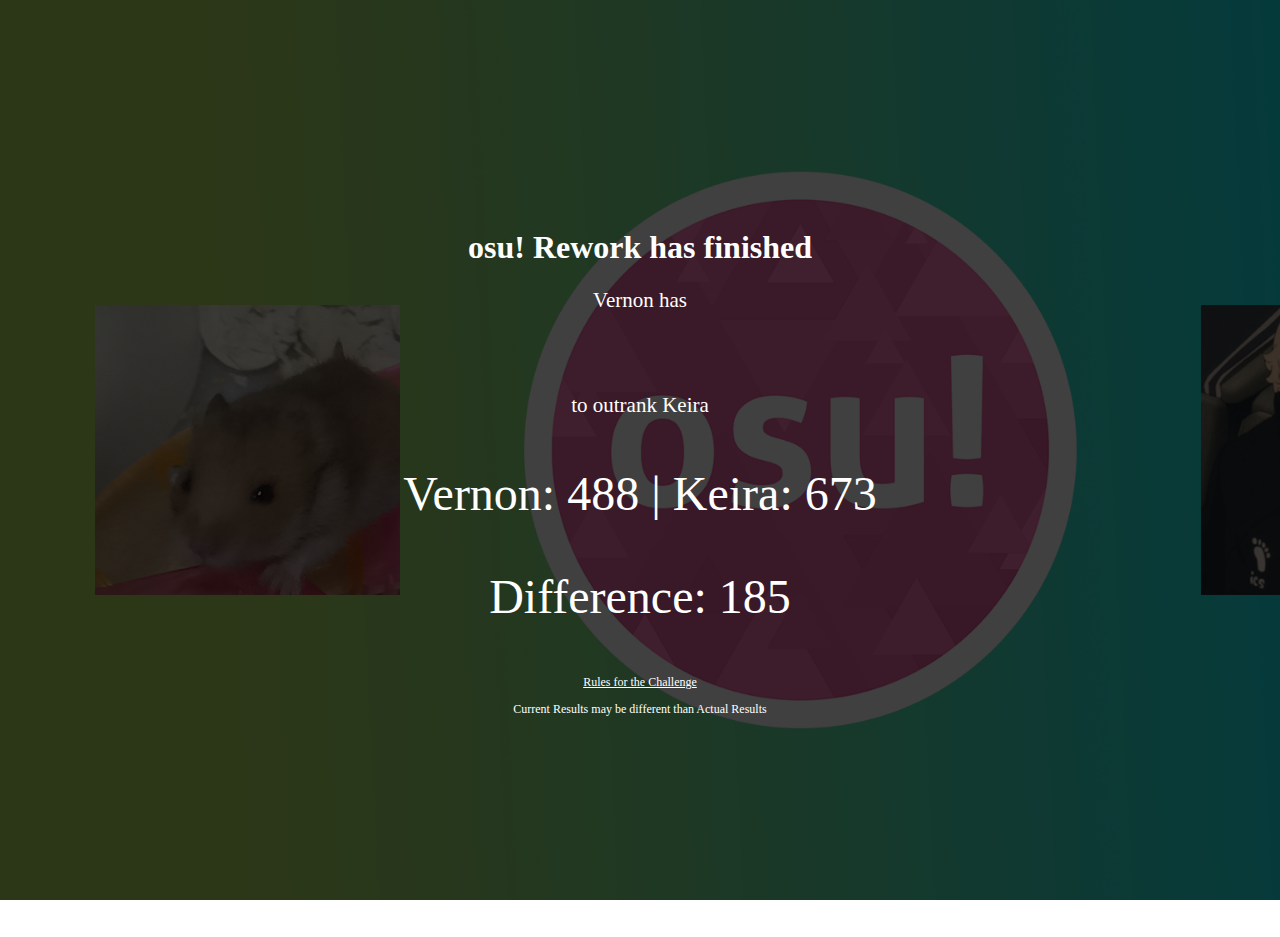
==== index.html @ 5d1d0470 "shouldn't have farmed 4-star jump maps BOZO" ====
<!DOCTYPE html>
<html>
<head>
	<meta charset="utf-8">
	<meta name="viewport" content="width=device-width, initial-scale=1">
	<title>Vernon v. Keira</title>
</head>
<style>
	body {
		background-image: url("challenge.png");
		background-repeat: no-repeat;
		background-size: cover;
		background-attachment: fixed;
	}
	p {
		font-family: Segoe UI;
		font-size: 48px;
		color: white;
	}
.center {
	 padding: 200px 0;
	text-align: center;
}
	h1 {
		font-family: Segoe UI;
		color: white;
	}

}
</style>
<body>	
		<div class="center">
			<h1>osu! Rework has finished</h1>
		<p style="font-size: 21px;">Vernon has</p>
		<p id="demo" style="font-size:80px; font-family: Arial;"></p>
		<p style="font-size: 21px;">to outrank Keira</p>
		<p id="status"></p>
		<p id ="Diff"></p>
		<a href="rules.html" style="font-family: Segoe UI; color: white; font-size: 12px;">Rules for the Challenge</a>
		<p style="font-size: 12px;">Current Results may be different than Actual Results</p>
	</div>
</body>
<script>
var vernon = 488;
var keira = 673;
var difference;
difference = keira - vernon;
var text = "Difference: " + difference;
var overalltext = "Vernon: " + vernon +  " | Keira: " + keira;
document.getElementById("Diff").innerHTML = text;
document.getElementById("status").innerHTML = overalltext;
var countDownDate = new Date("Oct 13, 2022 18:00:00").getTime();

// Update the count down every 1 second
var x = setInterval(function() {

  // Get today's date and time
  var now = new Date().getTime();

  // Find the distance between now and the count down date
  var distance = countDownDate - now;

  // Time calculations for days, hours, minutes and seconds
  var days = Math.floor(distance / (1000 * 60 * 60 * 24));
  var hours = Math.floor((distance % (1000 * 60 * 60 * 24)) / (1000 * 60 * 60));
  var minutes = Math.floor((distance % (1000 * 60 * 60)) / (1000 * 60));
  var seconds = Math.floor((distance % (1000 * 60)) / 1000);

  // Display the result in the element with id="demo"
  document.getElementById("demo").innerHTML = days + "d " + hours + "h "
  + minutes + "m " + seconds + "s ";

  // If the count down is finished, write some text

  if (distance < 0) {
    clearInterval(x);
    document.getElementById("demo").innerHTML = "Challenge Over";
  }
}, 1000);
</script>

</html>
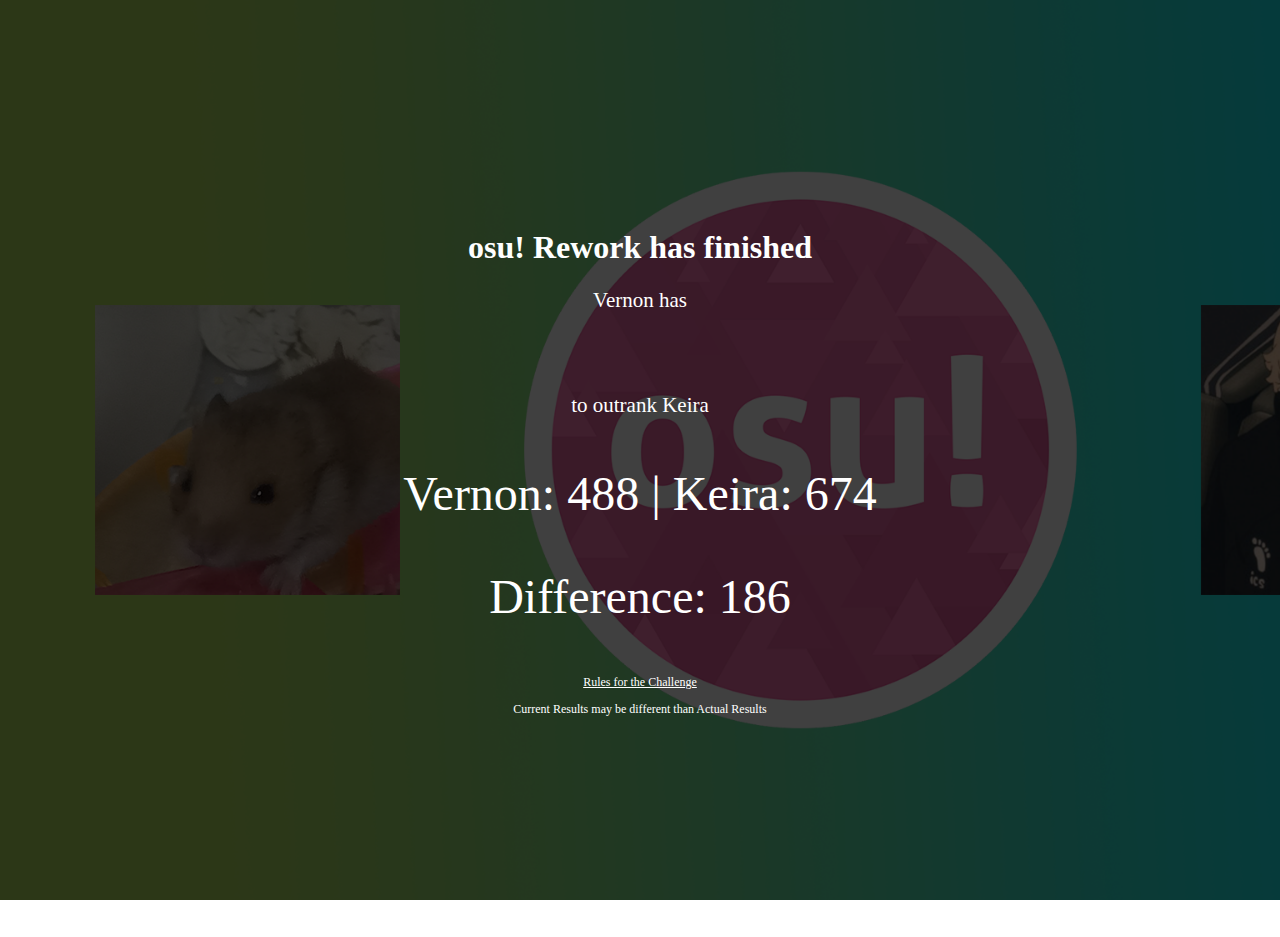
==== commit 20eab88a: "+1" ====
--- a/index.html
+++ b/index.html
@@ -42,7 +42,7 @@
 </body>
 <script>
 var vernon = 488;
-var keira = 673;
+var keira = 674;
 var difference;
 difference = keira - vernon;
 var text = "Difference: " + difference;
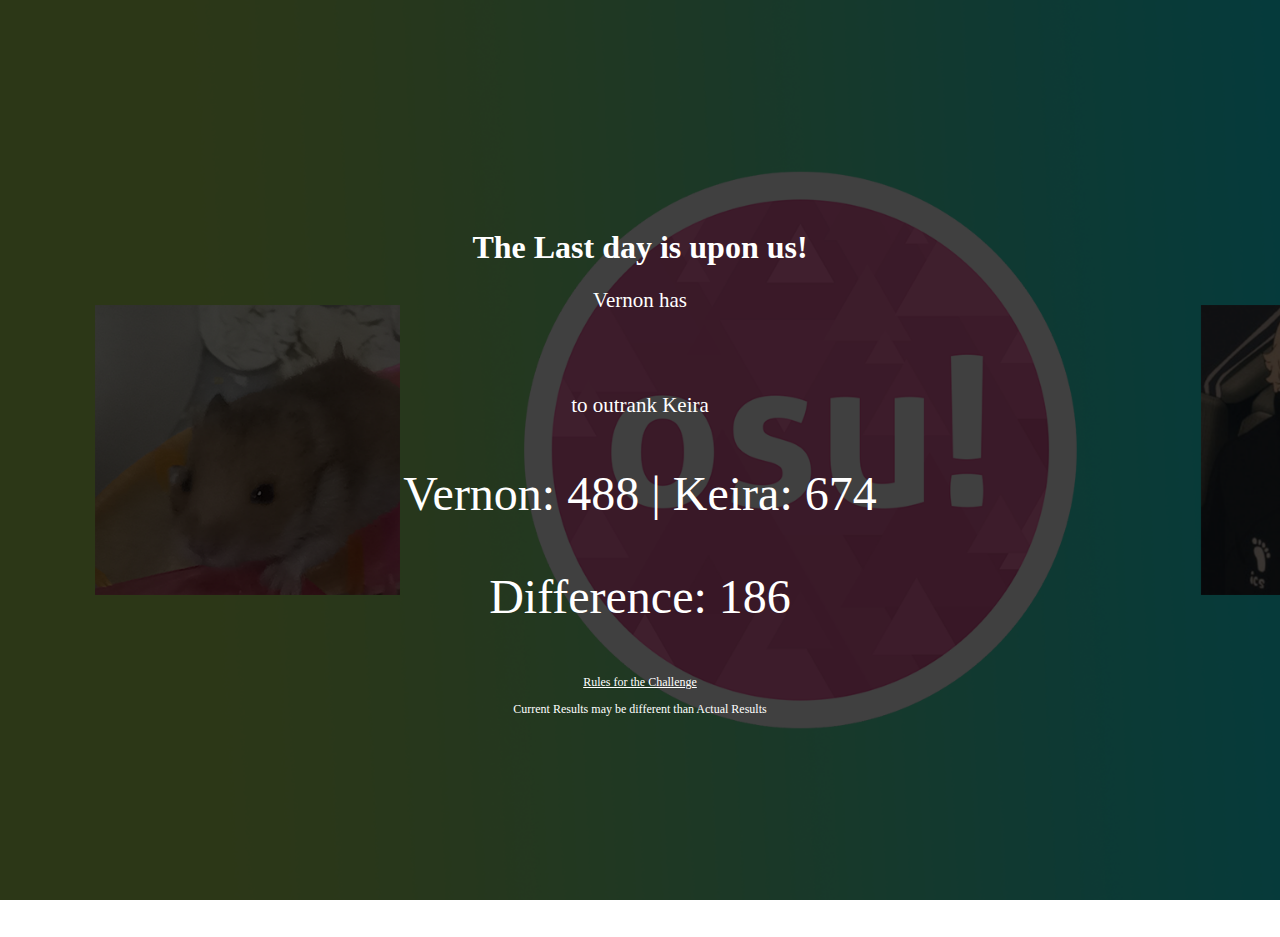
==== commit 414349ff: "The last day is upon us!" ====
--- a/index.html
+++ b/index.html
@@ -30,7 +30,7 @@
 </style>
 <body>	
 		<div class="center">
-			<h1>osu! Rework has finished</h1>
+			<h1>The Last day is upon us!</h1>
 		<p style="font-size: 21px;">Vernon has</p>
 		<p id="demo" style="font-size:80px; font-family: Arial;"></p>
 		<p style="font-size: 21px;">to outrank Keira</p>
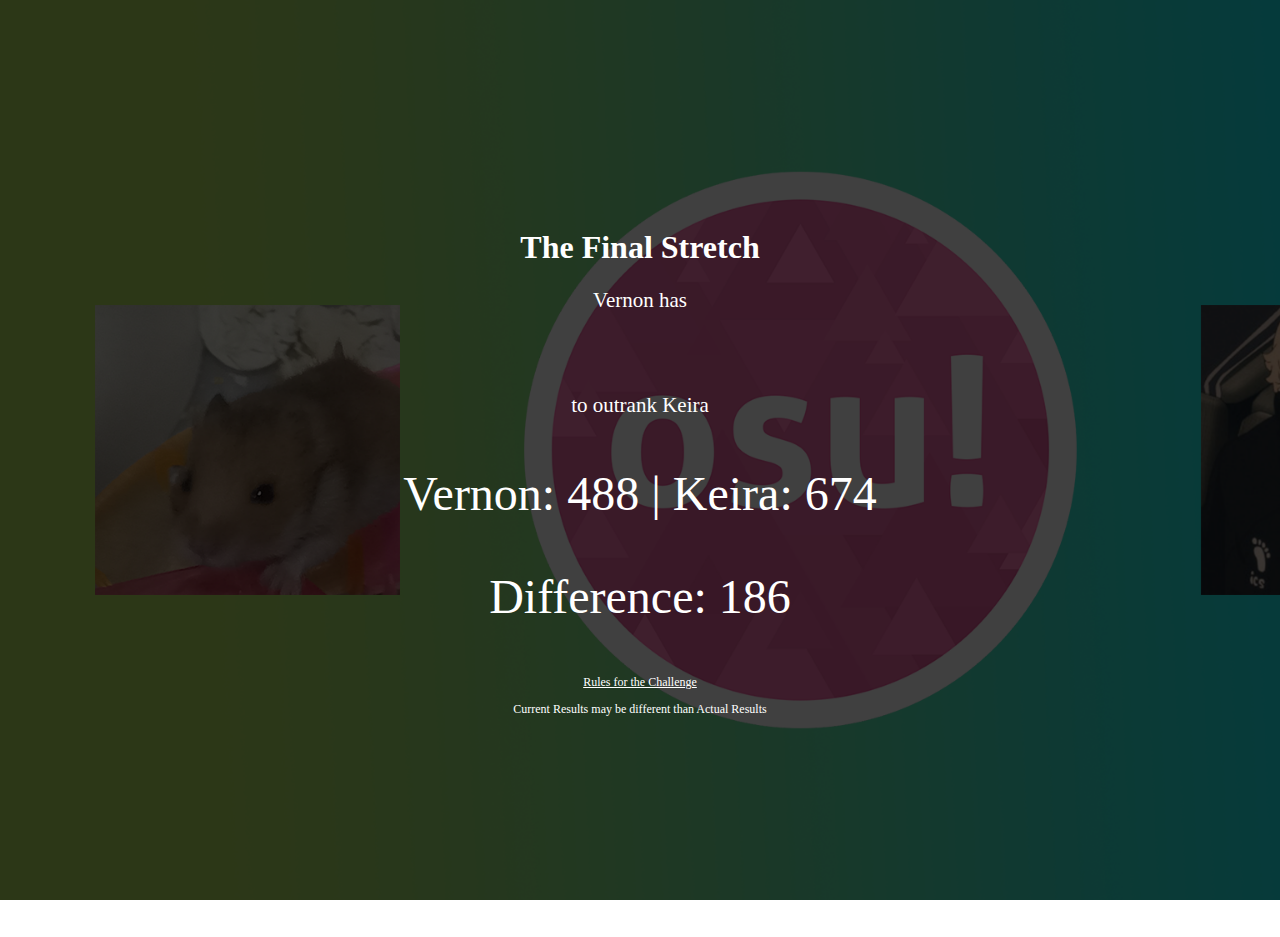
==== commit cec110db: "changed some code to reflect on the final day" ====
--- a/index.html
+++ b/index.html
@@ -30,7 +30,7 @@
 </style>
 <body>	
 		<div class="center">
-			<h1>The Last day is upon us!</h1>
+			<h1>The Final Stretch</h1>
 		<p style="font-size: 21px;">Vernon has</p>
 		<p id="demo" style="font-size:80px; font-family: Arial;"></p>
 		<p style="font-size: 21px;">to outrank Keira</p>
@@ -67,14 +67,14 @@
   var seconds = Math.floor((distance % (1000 * 60)) / 1000);
 
   // Display the result in the element with id="demo"
-  document.getElementById("demo").innerHTML = days + "d " + hours + "h "
+  document.getElementById("demo").innerHTML = hours + "h "
   + minutes + "m " + seconds + "s ";
 
   // If the count down is finished, write some text
 
   if (distance < 0) {
     clearInterval(x);
-    document.getElementById("demo").innerHTML = "Challenge Over";
+    document.getElementById("demo").innerHTML = "No more time!";
   }
 }, 1000);
 </script>
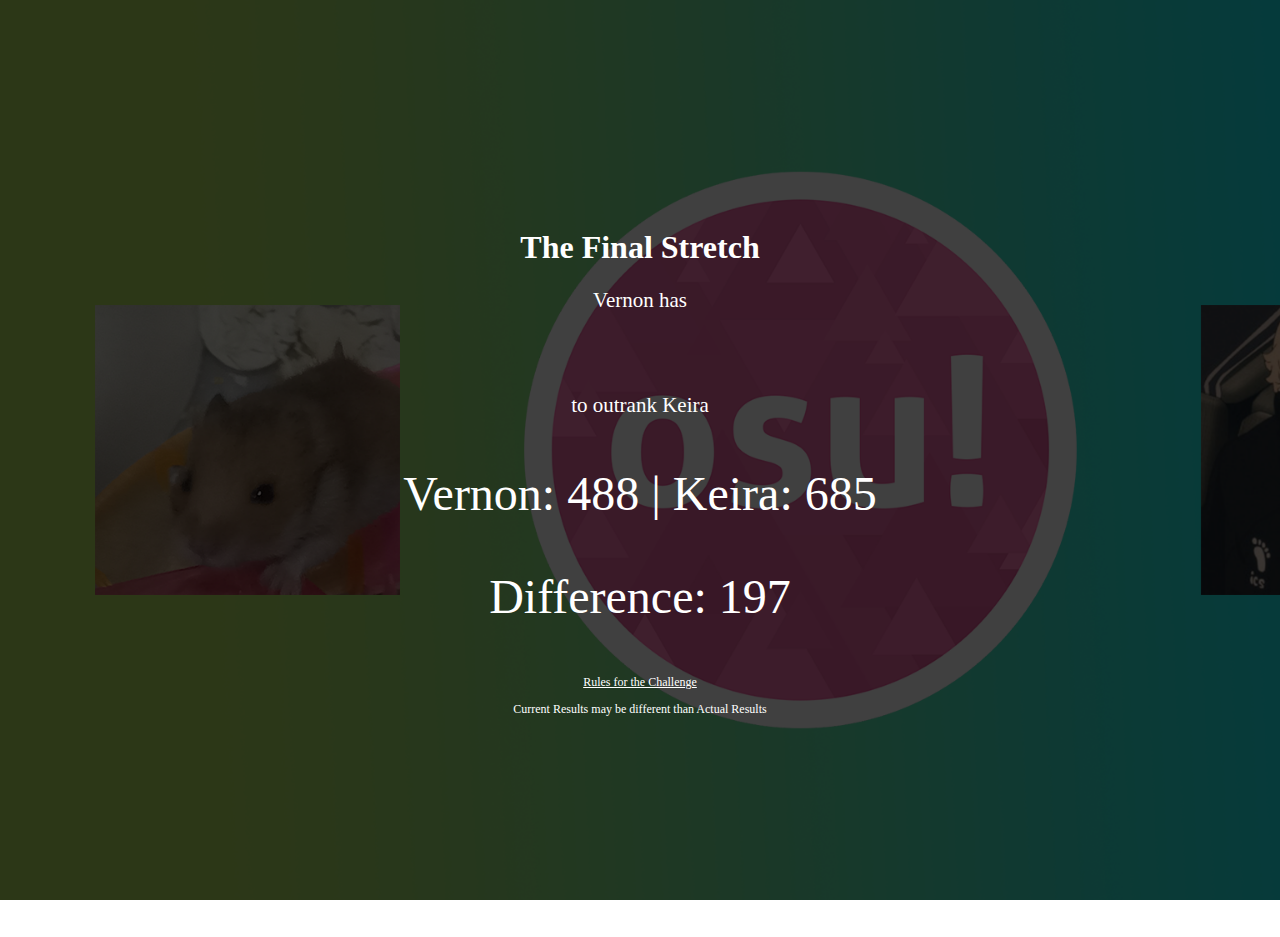
==== commit d11403cf: "Final Update" ====
--- a/index.html
+++ b/index.html
@@ -42,7 +42,7 @@
 </body>
 <script>
 var vernon = 488;
-var keira = 674;
+var keira = 685;
 var difference;
 difference = keira - vernon;
 var text = "Difference: " + difference;
@@ -67,8 +67,7 @@
   var seconds = Math.floor((distance % (1000 * 60)) / 1000);
 
   // Display the result in the element with id="demo"
-  document.getElementById("demo").innerHTML = hours + "h "
-  + minutes + "m " + seconds + "s ";
+  document.getElementById("demo").innerHTML = minutes + "m " + seconds + "s ";
 
   // If the count down is finished, write some text
 
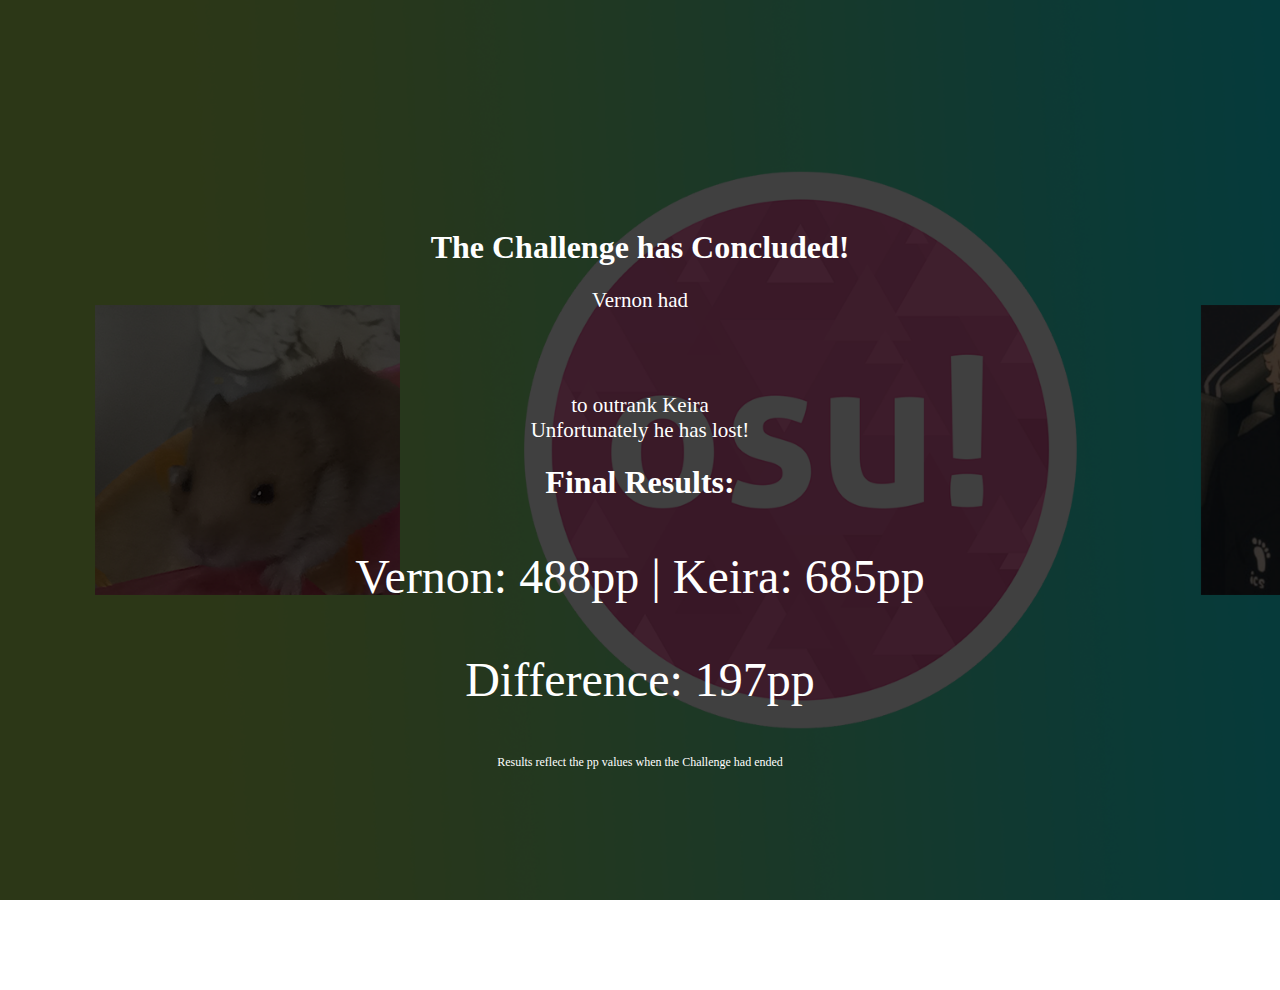
==== commit f9f2f967: "Code Change, The Final Results of the Challenge" ====
--- a/index.html
+++ b/index.html
@@ -30,14 +30,14 @@
 </style>
 <body>	
 		<div class="center">
-			<h1>The Final Stretch</h1>
-		<p style="font-size: 21px;">Vernon has</p>
+			<h1>The Challenge has Concluded!</h1>
+		<p style="font-size: 21px;">Vernon had</p>
 		<p id="demo" style="font-size:80px; font-family: Arial;"></p>
-		<p style="font-size: 21px;">to outrank Keira</p>
+		<p style="font-size: 21px;">to outrank Keira<br>Unfortunately he has lost!</p>
+		<h1>Final Results:</h1>
 		<p id="status"></p>
 		<p id ="Diff"></p>
-		<a href="rules.html" style="font-family: Segoe UI; color: white; font-size: 12px;">Rules for the Challenge</a>
-		<p style="font-size: 12px;">Current Results may be different than Actual Results</p>
+		<p style="font-size: 12px;">Results reflect the pp values when the Challenge had ended</p>
 	</div>
 </body>
 <script>
@@ -45,8 +45,8 @@
 var keira = 685;
 var difference;
 difference = keira - vernon;
-var text = "Difference: " + difference;
-var overalltext = "Vernon: " + vernon +  " | Keira: " + keira;
+var text = "Difference: " + difference + "pp";
+var overalltext = "Vernon: " + vernon +  "pp | Keira: " + keira + "pp";
 document.getElementById("Diff").innerHTML = text;
 document.getElementById("status").innerHTML = overalltext;
 var countDownDate = new Date("Oct 13, 2022 18:00:00").getTime();
@@ -73,9 +73,9 @@
 
   if (distance < 0) {
     clearInterval(x);
-    document.getElementById("demo").innerHTML = "No more time!";
+    document.getElementById("demo").innerHTML = "2 Months!";
   }
 }, 1000);
-</script>
+</script> 
 
 </html>
